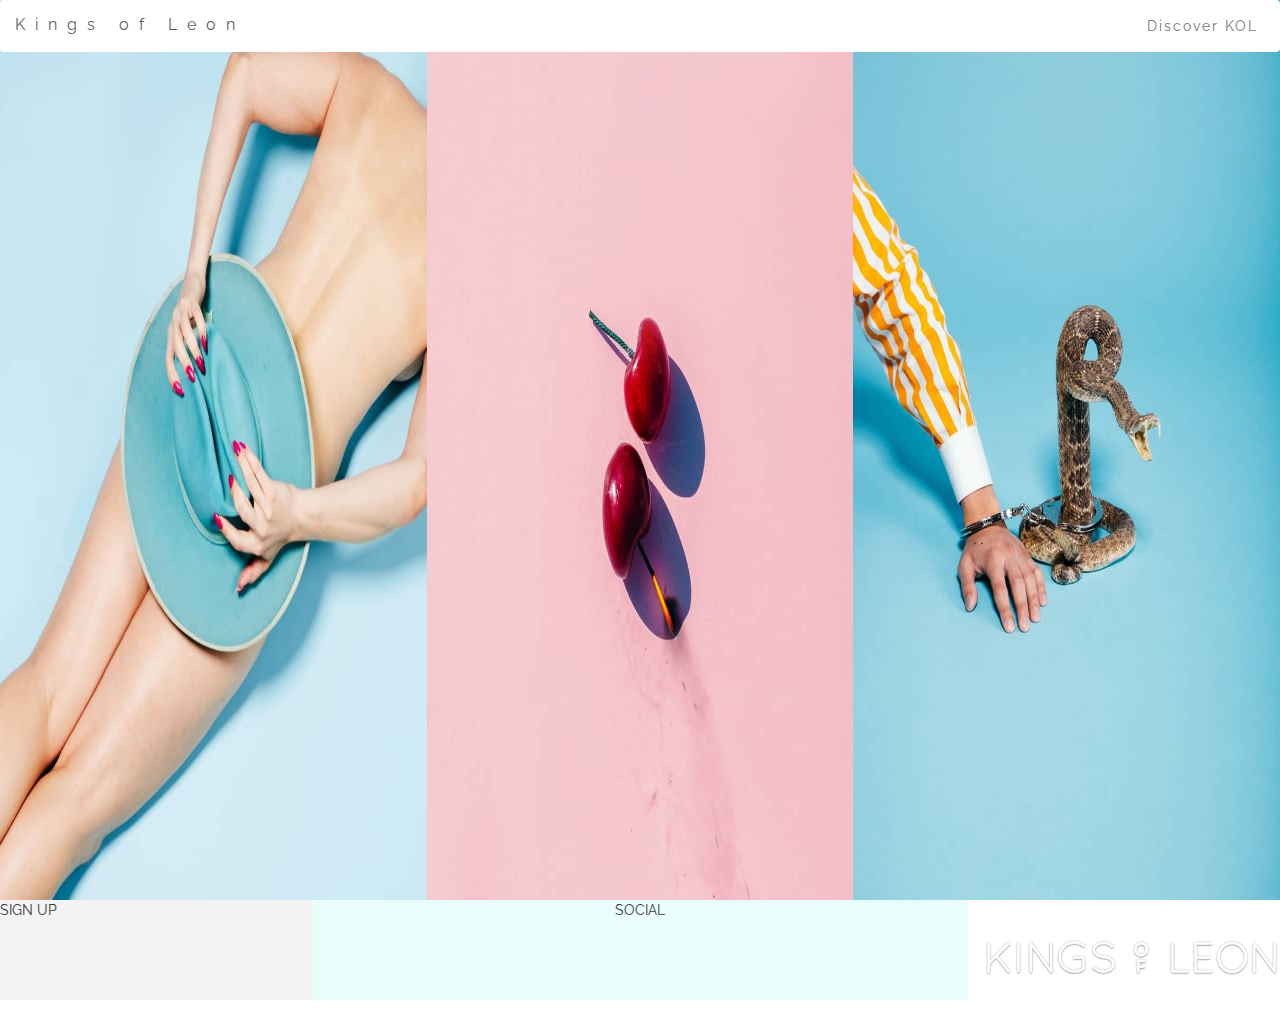
==== html/index.html @ a2597a2f "initial commit" ====
<!DOCTYPE html>
<html lang="en">

<head>
	<meta charset="UTF-8">
	<meta name="viewport" content="width=device-width, initial-scale=1.0">
	<meta http-equiv="X-UA-Compatible" content="ie=edge">
	<title>KOL: WALLS NEW ALBUM OUT NOW</title>
	<link rel="stylesheet" href="https://maxcdn.bootstrapcdn.com/bootstrap/3.3.7/css/bootstrap.min.css" />
	<link rel="stylesheet" href="https://fonts.googleapis.com/css?family=Raleway" type="text/css" />
	<link rel="stylesheet" href="https://use.fontawesome.com/releases/v5.7.0/css/all.css" type="text/css" />
	<link rel="stylesheet" href="/css/hover.css" type="text/css" />
	<link rel="stylesheet" href="/css/main.css" type="text/css" />
</head>

<body>
	<!--NAVITGATION-->

	<nav class="navbar navbar-default zero-margin-padding">
		<div class="navbar-brand">Kings of Leon</div>
		<div class="navbar-right hidden-xs dropdown">
			<button class="btn btn-primary dropdown-toggle discover-btn" type="button" data-toggle="dropdown">Discover KOL</button>
			<ul class="dropdown-menu">
				<li><a href="#">Home</a></li>
				<li><a href="#">Listen</a></li>
				<li><a href="#">Watch</a></li>
				<li><a href="#">Tour</a></li>
				<li><a href="#">We're Kings of Leon</a></li>
			</ul>
		</div>


		<button type="button" class="navbar-toggle collapsed" data-toggle="collapse" data-target="#navbar">
                    <span class="sr-only">Toggle navigation</span>
                    <span class="icon-bar"></span>
                    <span class="icon-bar"></span>
                    <span class="icon-bar"></span>
                </button>
		</div>
		<div class="navbar-collapse collapse" id="navbar">
			<ul class="nav navbar-nav">
				<li class="visible-xs"><a href="/">Home</a></li>
				<li class="visible-xs"><a href="">Listen</a></li>
				<li class="visible-xs"><a href="">Watch</a></li>
				<li class="visible-xs"><a href="">Tour</a></li>
				<li class="visible-xs"><a href="">We're Kings of Leon</a></li>
			</ul>

	</nav>

	<section>
		<div class="container-fluid">
			<div class="row">

				<div class="col-xs-12 col-lg-4 listen zero-margin-padding">
					<div class="touch-instructions-top visible-xs visible-sm visible-md"><img class="touch-image" src="/assets/images/tap.png"></div>
				</div>
				<div class="col-xs-12 col-lg-4 watch zero-margin-padding">
					<div class="touch-instructions-middle visible-xs visible-sm visible-md"><img class="touch-image" src="/assets/images/tap.png"></div>
					<div class="hover-hidden">
						<iframe class="video-visible" width=100% height=100% src="https://www.youtube.com/embed/BdF41Ne2cnQ" frameborder="0" allow="accelerometer; autoplay; encrypted-media; gyroscope; picture-in-picture" allowfullscreen></iframe>
					</div>
				</div>


				<div class="col-xs-12 col-lg-4 tour zero-margin-padding">
					<div class="touch-instructions-bottom visible-xs visible-sm visible-md"><img class="touch-image" src="/assets/images/tap.png"></div>
				</div>

			</div>


	</section>
	<footer class="footer">
		<div class="row">

			<div class="col-xs-12 col-sm-3 sign-up-container">SIGN UP</div>
			<div class="col-xs-12 col-sm-6 center-align-text social-container">SOCIAL</div>
			<div class="col-xs-12 col-sm-3 center-align-text footer-logo-container">
				<img class="image-fit" src="/assets/images/kings-of-leon-logo.png">
			</div>
		</div>
	</footer>


	<script src="https://code.jquery.com/jquery-3.2.1.min.js " integrity="sha256-hwg4gsxgFZhOsEEamdOYGBf13FyQuiTwlAQgxVSNgt4=" crossorigin=" anonymous "></script>
	<script src="https://maxcdn.bootstrapcdn.com/bootstrap/3.3.7/js/bootstrap.min.js " integrity="sha384-Tc5IQib027qvyjSMfHjOMaLkfuWVxZxUPnCJA7l2mCWNIpG9mGCD8wGNIcPD7Txa " crossorigin="anonymous "></script>
</body>

</html>
---- css/main.css ----
/*--------------------------------------------main/generic styles*/

body {
    font-family: 'Raleway', sans-serif;


}

.zero-margin-padding {
    margin: 0;
    padding: 0;
}

.center-align-text {
    text-align: center;
}

.image-fit {
    height: 100%;
    width: 100%;

}

.touch-image {
    height:100%;
    width:100%;
}

.touch-instructions-middle {
    height: 50px;
    width: 50px;
    margin-left: 50vw;
    margin-right:50vw;
    margin-top: 10px;
    position: absolute;

}

.touch-instructions-top {
     height: 50px;
    width: 50px;
    margin-left: 10vw;
    margin-top: 70px;
    position: absolute;
}
.touch-instructions-bottom {
     height: 50px;
    width: 50px;
    margin-left: 80vw;
    margin-top: 10px;
    position: absolute;
}



/*------------------------------------------------NAVIGATION SECTION8*/

.navbar {
    position: absolute;
    width: 100vw;
    z-index: 1;
    background-color: white;
    border: 0;
}

.navbar-right {
    margin-top: 10px;
    margin-bottom: 10px;
    margin-right: 10px;
}

.navbar-brand {
    font-size: 16px;
    letter-spacing: 10px;
}

.discover-btn {
    border: 0;
    background-color: transparent;
    text-align: center;
    color: #777;
    font-size: 14px;
    letter-spacing: 2px
}

.discover-btn:hover {
    background-color: #f5f5f5;
    color: #777;
}


/*---------------------------------------------------------MAIN HEADER SECTION*/

.listen {
    height: 100vh;
    background-image: url(/assets/images/kol_hat.jpg);
    background-size: 100% 100%;
    background-repeat: no-repeat;
    display: block;

}

.listen:hover {
    opacity: 0.7;
}



.watch {
    height: 100vh;


    background-image: url(/assets/images/kol_cherry.jpg);
    background-size: 100% 100%;
    background-repeat: no-repeat;
    display: block;
}

.watch:hover {
    opacity: 0.7;
}

.tour {
    height: 100vh;

    background-image: url(/assets/images/kol_snake.jpg);
    background-size: 100% 100%;
    background-repeat: no-repeat;
    display: block;
}

.tour:hover {
    opacity: 0.7
}

.hover-hidden {
    height: 100vh;
}



.hover-hidden .video-visible {
    height: 50vh;
    margin-top: 25vh;
    visibility: hidden;

}

.hover-hidden:hover .video-visible {
    visibility: visible;
}



/*-----------------------------------------------------------------FOOTER*/

.footer {
    margin-top: 0px;
    margin-bottom: 0px;

}


.sign-up-container {
    height: 100px;
    background-color: #F3F3F3;

}

.social-container {
    height: 100px;
    background-color: #EAFDFD;

}

/*-----------------------------------------------------------------MEDIA QUERIES*/

@media only screen and (min-width:1025px) {
    .touch-instructions {
        visibility: hidden;

    }
}
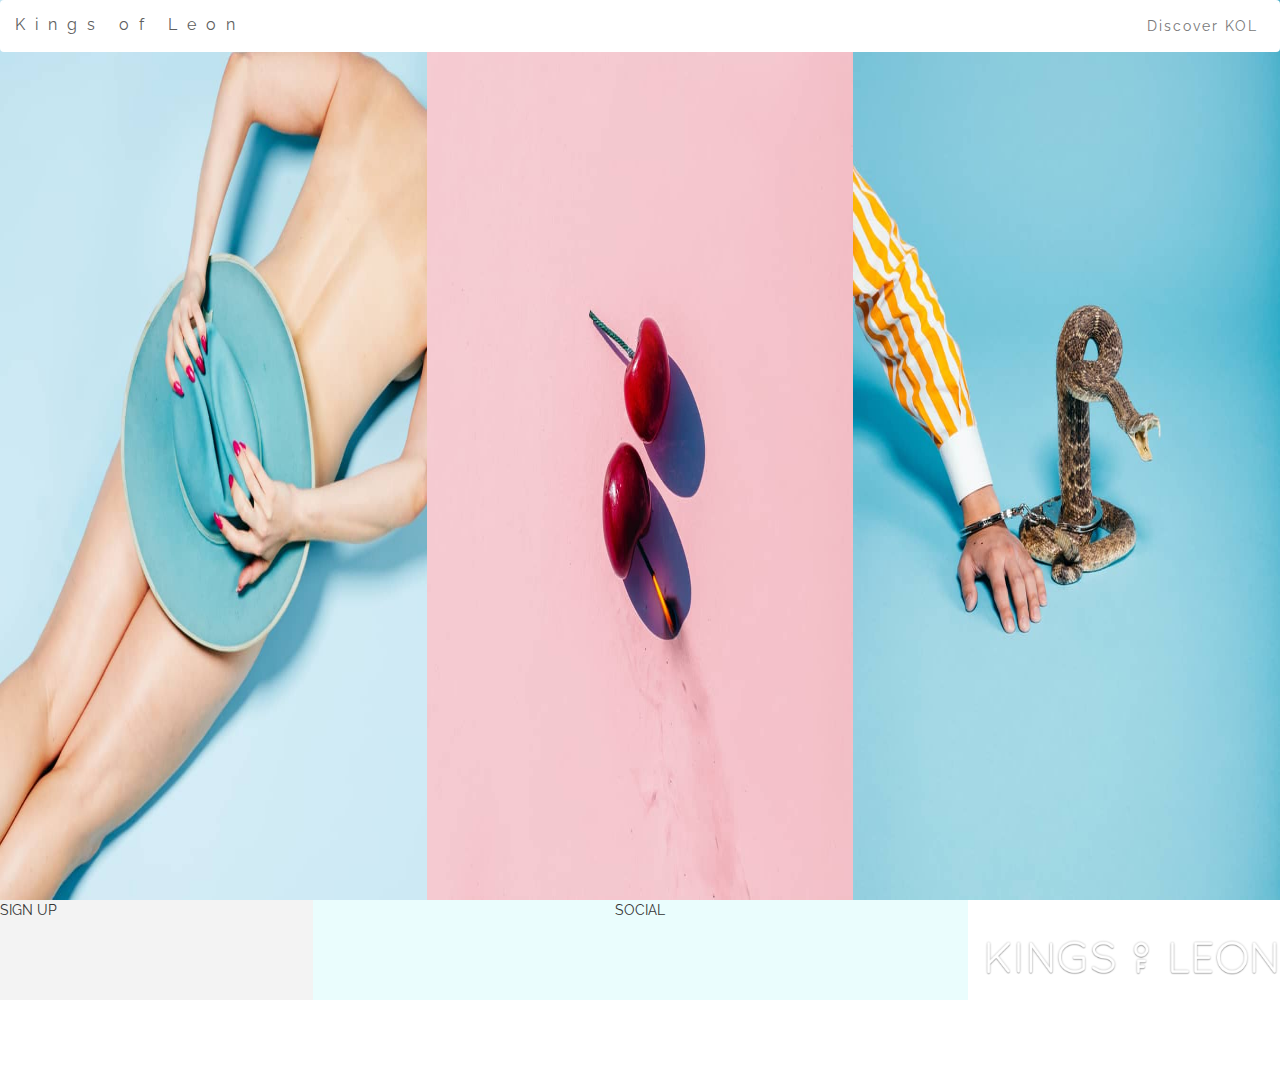
==== commit a918b2e7: "added audio section plus some realignment" ====
--- a/html/index.html
+++ b/html/index.html
@@ -53,10 +53,51 @@
 			<div class="row">
 
 				<div class="col-xs-12 col-lg-4 listen zero-margin-padding">
-					<div class="touch-instructions-top visible-xs visible-sm visible-md"><img class="touch-image" src="/assets/images/tap.png"></div>
+					<div class="touch-instructions-top visible-xs visible-sm visible-md"><img class="touch-image" src="/assets/images/tap3.jpg"></div>
+
+					<div class="hover-hidden">
+						<div class="audio-visible">
+							<ul>
+								<li>
+									<img class="single-cover" src="/assets/images/Kings-Of-Leon-Waste-A-Moment.jpg">
+									
+									<figure class="audio-style">
+										<figcaption>Waste A Moment:</figcaption>
+										<audio class="audio-home-controls" controls src="/assets/audio/waste-a-moment.mp3">
+
+
+							</audio>
+									</figure>
+									
+								</li>
+								<li>
+									<img class="single-cover" src="/assets/images/reverend-single.jpg">
+									<figure class="audio-style">
+										<figcaption>Reverend:</figcaption>
+										<audio class="audio-home-controls" controls src="/assets/audio/reverend.mp3">
+
+
+							</audio>
+									</figure>
+								</li>
+								<li>
+									<img class="single-cover" src="/assets/images/around-the-world-single.jpg">
+									<figure class="audio-style">
+										<figcaption>Around The World:</figcaption>
+										<audio class="audio-home-controls hvr-grow" controls src="/assets/audio/around-the-world.mp3">
+
+
+							</audio>
+									</figure>
+								</li>
+							</ul>
+						<a href="#"	<button class="btn btn-lg btn-success btn-center btn-more">More</button></a>
+						</div>
+					</div>
+
 				</div>
 				<div class="col-xs-12 col-lg-4 watch zero-margin-padding">
-					<div class="touch-instructions-middle visible-xs visible-sm visible-md"><img class="touch-image" src="/assets/images/tap.png"></div>
+					<div class="touch-instructions-middle visible-xs visible-sm visible-md"><img class="touch-image" src="/assets/images/tap3.jpg"></div>
 					<div class="hover-hidden">
 						<iframe class="video-visible" width=100% height=100% src="https://www.youtube.com/embed/BdF41Ne2cnQ" frameborder="0" allow="accelerometer; autoplay; encrypted-media; gyroscope; picture-in-picture" allowfullscreen></iframe>
 					</div>
@@ -64,7 +105,7 @@
 
 
 				<div class="col-xs-12 col-lg-4 tour zero-margin-padding">
-					<div class="touch-instructions-bottom visible-xs visible-sm visible-md"><img class="touch-image" src="/assets/images/tap.png"></div>
+					<div class="touch-instructions-bottom visible-xs visible-sm visible-md"><img class="touch-image" src="/assets/images/tap3.jpg"></div>
 				</div>
 
 			</div>
--- a/css/main.css
+++ b/css/main.css
@@ -4,6 +4,15 @@
     font-family: 'Raleway', sans-serif;
 
 
+}
+
+li {
+    text-decoration: none;
+    list-style: none;
+}
+
+audio {
+ 
 }
 
 .zero-margin-padding {
@@ -49,6 +58,19 @@
     margin-left: 80vw;
     margin-top: 10px;
     position: absolute;
+}
+
+/*...................................................Buttons*/
+
+.btn-center {
+    display:block;
+   margin:0 auto;
+   
+}
+
+.btn-more {
+    width:100px;
+    height:50px;
 }
 
 
@@ -139,9 +161,9 @@
 
 
 
-.hover-hidden .video-visible {
-    height: 50vh;
-    margin-top: 25vh;
+.video-visible {
+    height: 60vh;
+    margin-top: 20vh;
     visibility: hidden;
 
 }
@@ -150,7 +172,49 @@
     visibility: visible;
 }
 
-
+.audio-visible {
+    height: 60vh;
+    margin-top: 20vh;
+    background-color:rgba(0,100,90,0.5);
+    width:100%;
+    visibility: hidden;
+
+}
+
+.hover-hidden:hover .audio-visible {
+    visibility: visible;
+}
+
+.audio-section {
+    height:100%;
+    width:100%;
+}
+
+.audio-style {
+    
+    font-size:18px;
+    float:right;
+    color:white;
+    font-weight:800;
+}
+
+.audio-visible ul li {
+    padding-top:10%;
+}
+
+.audio-home-controls {
+       float:right;
+    width:300px;
+    height:50px;
+    margin-right:2%;
+    background-color:transparent;
+}
+
+.single-cover {
+    height:70px;
+    width:70px;
+    
+}
 
 /*-----------------------------------------------------------------FOOTER*/
 
@@ -181,3 +245,5 @@
 
     }
 }
+
+
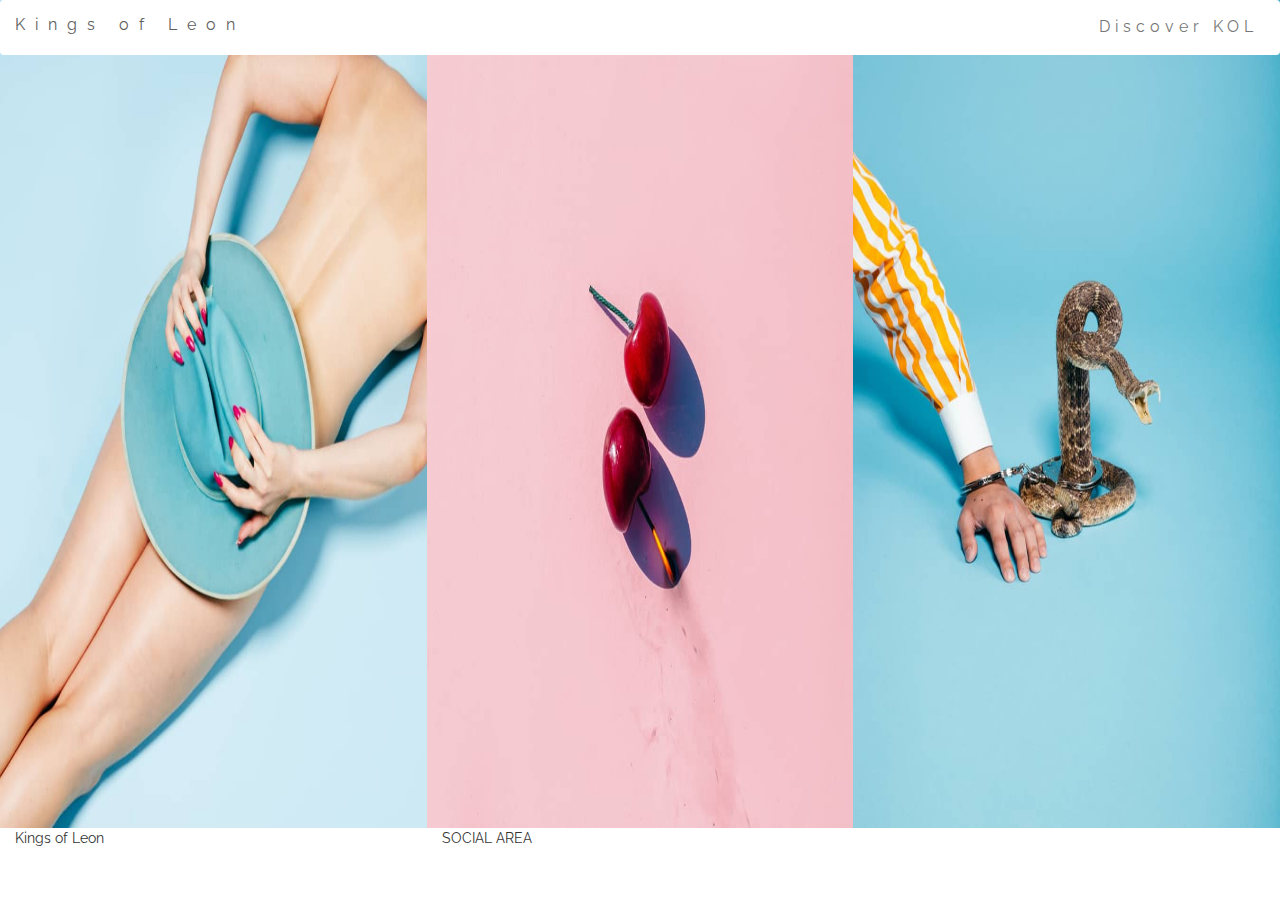
==== commit 92e20386: "updated homepage and added tour dates, improved layout and menus" ====
--- a/html/index.html
+++ b/html/index.html
@@ -19,7 +19,7 @@
 	<nav class="navbar navbar-default zero-margin-padding">
 		<div class="navbar-brand">Kings of Leon</div>
 		<div class="navbar-right hidden-xs dropdown">
-			<button class="btn btn-primary dropdown-toggle discover-btn" type="button" data-toggle="dropdown">Discover KOL</button>
+			<button class="btn dropdown-toggle discover-btn" type="button" data-toggle="dropdown">Discover KOL</button>
 			<ul class="dropdown-menu">
 				<li><a href="#">Home</a></li>
 				<li><a href="#">Listen</a></li>
@@ -52,73 +52,184 @@
 		<div class="container-fluid">
 			<div class="row">
 
-				<div class="col-xs-12 col-lg-4 listen zero-margin-padding">
+				<div class="col-xs-12 col-lg-4 body zero-margin-padding">
 					<div class="touch-instructions-top visible-xs visible-sm visible-md"><img class="touch-image" src="/assets/images/tap3.jpg"></div>
 
 					<div class="hover-hidden">
-						<div class="audio-visible">
-							<ul>
-								<li>
-									<img class="single-cover" src="/assets/images/Kings-Of-Leon-Waste-A-Moment.jpg">
-									
-									<figure class="audio-style">
-										<figcaption>Waste A Moment:</figcaption>
-										<audio class="audio-home-controls" controls src="/assets/audio/waste-a-moment.mp3">
+						<div class="audio-visible-waste">
+
+							<div class="sub-header">
+								<p class="sub-header-text">LISTEN</p>
+							</div>
+
+							<figure class="audio-style-image-waste">
+								<figcaption class="audio-style">.</figcaption>
+								<audio class="audio-home-controls" controls src="/assets/audio/waste-a-moment.mp3">
 
 
 							</audio>
-									</figure>
-									
-								</li>
-								<li>
-									<img class="single-cover" src="/assets/images/reverend-single.jpg">
-									<figure class="audio-style">
-										<figcaption>Reverend:</figcaption>
-										<audio class="audio-home-controls" controls src="/assets/audio/reverend.mp3">
-
-
-							</audio>
-									</figure>
-								</li>
-								<li>
-									<img class="single-cover" src="/assets/images/around-the-world-single.jpg">
-									<figure class="audio-style">
-										<figcaption>Around The World:</figcaption>
-										<audio class="audio-home-controls hvr-grow" controls src="/assets/audio/around-the-world.mp3">
-
-
-							</audio>
-									</figure>
-								</li>
-							</ul>
-						<a href="#"	<button class="btn btn-lg btn-success btn-center btn-more">More</button></a>
-						</div>
-					</div>
-
-				</div>
-				<div class="col-xs-12 col-lg-4 watch zero-margin-padding">
+							</figure>
+							<button class="btn btn-lg btn-center btn-more">More</button>
+
+
+						</div>
+					</div>
+
+				</div>
+				<div class="col-xs-12 col-lg-4 cherry zero-margin-padding">
 					<div class="touch-instructions-middle visible-xs visible-sm visible-md"><img class="touch-image" src="/assets/images/tap3.jpg"></div>
 					<div class="hover-hidden">
-						<iframe class="video-visible" width=100% height=100% src="https://www.youtube.com/embed/BdF41Ne2cnQ" frameborder="0" allow="accelerometer; autoplay; encrypted-media; gyroscope; picture-in-picture" allowfullscreen></iframe>
-					</div>
-				</div>
-
-
-				<div class="col-xs-12 col-lg-4 tour zero-margin-padding">
-					<div class="touch-instructions-bottom visible-xs visible-sm visible-md"><img class="touch-image" src="/assets/images/tap3.jpg"></div>
-				</div>
-
+						<div class="video-visible">
+							<div class="sub-header">
+								<p class="sub-header-text">WATCH</p>
+							</div>
+							<iframe class="walls-video" src="https://www.youtube.com/embed/BdF41Ne2cnQ" frameborder="0" allow="accelerometer; autoplay; encrypted-media; gyroscope; picture-in-picture" allowfullscreen></iframe>
+							<button class="btn btn-lg btn-center btn-more">More</button>
+						</div>
+
+					</div>
+				</div>
+				<div class="col-xs-12 col-lg-4 snake zero-margin-padding">
+					<div class="touch-instructions-middle visible-xs visible-sm visible-md"><img class="touch-image" src="/assets/images/tap3.jpg"></div>
+					<div class="hover-hidden">
+						<div class="tour-visible">
+							<div class="sub-header">
+								<p class="sub-header-text">EXPERIENCE</p>
+							</div>
+							<div class="container container-tour">
+								<div class="row">
+									<div class="col-xs-5 offset-xs-1">
+										<div class="calendar-wrapper">
+											<div class="date">
+												<p>18 <span>FEB</span></p>
+											</div>
+										</div>
+									</div>
+									<div class="col-xs-5 offset-xs-1">
+										<div class="calendar-wrapper">
+											<div class="tour-location-text">SHEFFIELD</div>
+											<button class="btn btn-lrg btn-danger btn-square" disabled="disabled"><s>SOLD OUT!</s></button>
+										</div>
+									</div>
+								</div>
+							</div>
+							<div class="container container-tour">
+								<div class="row">
+									<div class="col-xs-5 offset-xs-1">
+										<div class="calendar-wrapper">
+											<div class="date">
+												<p>20 <span>FEB</span></p>
+											</div>
+										</div>
+									</div>
+									<div class="col-xs-5 offset-xs-1">
+										<div class="calendar-wrapper">
+											<div class="tour-location-text">MANCHESTER</div>
+											<button class="btn btn-lrg btn-danger btn-square" disabled="disabled"><s>SOLD OUT!</s></button>
+										</div>
+									</div>
+
+								</div>
+							</div>
+							<div class="container container-tour">
+								<div class="row">
+									<div class="col-xs-5 offset-xs-1">
+										<div class="calendar-wrapper">
+											<div class="date">
+												<p>22 <span>FEB</span></p>
+											</div>
+										</div>
+									</div>
+									<div class="col-xs-5 offset-xs-1">
+										<div class="calendar-wrapper">
+											<div class="tour-location-text">BIRMINGHAM</div>
+											<button class="btn btn-lrg btn-success btn-square">BUY NOW</button>
+										</div>
+									</div>
+								</div>
+							</div>
+							<!--div class="container container-tour">
+								<div class="row">
+									<div class="col-xs-5 offset-xs-1">
+										<div class="calendar-wrapper">
+											<div class="date">
+												<p>26 <span>FEB</span></p>
+											</div>
+										</div>
+									</div>
+									<div class="col-xs-5 offset-xs-1">
+										<div class="calendar-wrapper">
+											<div class="tour-location-text">LONDON</div>
+											<button class="btn btn-lrg btn-danger btn-square" disabled="disabled"><s>SOLD OUT!</s></button>
+										</div>
+									</div>
+
+								</div>
+							</div-->
+							<!--div class="container container-tour">
+								<div class="row">
+									<div class="col-sm-3 hidden-xs">
+										<div class="calendar-wrapper">
+											<div class="date">
+												<p>1 <span>MAR</span></p>
+											</div>
+										</div>
+									</div>
+									<div class="col-sm-3 hidden-xs">
+										<div class="calendar-wrapper">
+											<div class="tour-location-text">NEWCASTLE</div>
+											<button class="btn btn-lrg btn-danger btn-square" disabled="disabled"><s>SOLD OUT!</s></button>
+										</div>
+									</div>
+									<div class="col-xs-5 offset-xs-1 col-sm-3">
+										<div class="calendar-wrapper">
+											<div class="date">
+												<p>3 <span>MAR</span></p>
+											</div>
+										</div>
+									</div>
+									<div class="col-xs-5 offset-xs-1 col-sm-3">
+										<div class="calendar-wrapper">
+											<div class="tour-location-text">LIVERPOOL</div>
+											<button class="btn btn-lrg btn-success btn-square">BUY NOW</button>
+										</div>
+									</div>
+
+								</div>
+							</div-->
+							<button class="btn btn-lg btn-center btn-more">More</button>
+						</div>
+
+					</div>
+				</div>
 			</div>
-
-
+		</div>
 	</section>
+	<!--section>
+		<div class="container">
+			<div class="row">
+				<div class="col-xs-12 zero-margin-padding">
+					<div class="center-align-text walls-promo-header">Watch the official video of the new number 1 hit - WALLS</div>
+					<div class="video-container">
+						<div class="watch-section">
+							<iframe width="100%" height="100%" src="https://www.youtube.com/embed/BdF41Ne2cnQ" frameborder="0" allow="accelerometer; autoplay; encrypted-media; gyroscope; picture-in-picture" allowfullscreen></iframe>
+						</div>
+					</div>
+				</div>
+				
+			</div>
+		</div>
+		
+	</section-->
 	<footer class="footer">
-		<div class="row">
-
-			<div class="col-xs-12 col-sm-3 sign-up-container">SIGN UP</div>
-			<div class="col-xs-12 col-sm-6 center-align-text social-container">SOCIAL</div>
-			<div class="col-xs-12 col-sm-3 center-align-text footer-logo-container">
-				<img class="image-fit" src="/assets/images/kings-of-leon-logo.png">
+		<div class="container footer-container">
+			<div class="row">
+				<div class="col xs-12 col-sm-4">
+					<p>Kings of Leon</p>
+				</div>
+				<div class="col-xs-12 col-sm-8">
+					SOCIAL AREA
+				</div>
 			</div>
 		</div>
 	</footer>
--- a/css/main.css
+++ b/css/main.css
@@ -11,17 +11,49 @@
     list-style: none;
 }
 
-audio {
- 
-}
+audio {}
+
+
+
+.date {
+    width: 70px;
+    height: 70px;
+    background: #fcfcfc;
+    border: 1px solid #d2d2d2;
+    border-radius: 10px;
+    box-shadow: 0px 0px 15px rgba(0, 0, 0, 0.1);
+    margin-left: 10px;
+    margin-top: 10px;
+
+}
+
+.date p {
+    font-family: Helvetica, sans-serif;
+    font-size: 20px;
+    text-align: center;
+    color: #9e9e9e;
+    
+}
+
+.date p span {
+    background: #d10000;
+    font-weight: bold;
+    color: #fff;
+    text-transform: uppercase;
+    display: block;
+    border-top: 3px solid #a13838;
+    border-radius: 0 0 10px 10px;
+    padding: 6px 0 6px 0;
+    }
 
 .zero-margin-padding {
     margin: 0;
     padding: 0;
 }
 
-.center-align-text {
-    text-align: center;
+.center-align {
+    display:block;
+    margin:0 auto;
 }
 
 .image-fit {
@@ -31,48 +63,108 @@
 }
 
 .touch-image {
-    height:100%;
-    width:100%;
+    height: 100%;
+    width: 100%;
 }
 
 .touch-instructions-middle {
     height: 50px;
     width: 50px;
     margin-left: 50vw;
-    margin-right:50vw;
+    margin-right: 50vw;
     margin-top: 10px;
     position: absolute;
 
 }
 
 .touch-instructions-top {
-     height: 50px;
+    height: 50px;
     width: 50px;
     margin-left: 10vw;
     margin-top: 70px;
     position: absolute;
 }
+
 .touch-instructions-bottom {
-     height: 50px;
+    height: 50px;
     width: 50px;
     margin-left: 80vw;
     margin-top: 10px;
     position: absolute;
 }
 
+.vcenter {
+    display: inline-block;
+    vertical-align: middle;
+    float: none;
+}
+
+.audio-container {
+    width: 33.33%;
+    margin-left: 0;
+    padding-left: 0;
+}
+
+.calendar-wrapper {
+    margin-top:40px;
+    margin-bottom:5px;
+}
+
+.sub-header {
+    width:100%;
+    background-color:white;
+}
+
+.sub-header-text {
+
+    font-size: 20px;
+    text-align: center;
+    color: #777;
+    letter-spacing: 10px;
+}
+
 /*...................................................Buttons*/
 
 .btn-center {
-    display:block;
-   margin:0 auto;
-   
+    display: block;
+    margin: 0 auto;
+
 }
 
 .btn-more {
-    width:100px;
-    height:50px;
-}
-
+    width: 130px;
+    height: 40px;
+    margin-top: 10px;
+    background-color: lightblue;
+    border-color:lightblue;
+    border-radius:0;
+    text-align: center;
+    letter-spacing: 5px;
+}
+.btn-square {
+    border-radius:0;
+}
+
+.btn-more:hover {
+    
+    background-color: #79a9f7;
+    border-color:#79a9f7;
+}
+.btn-more:active:focus {
+    
+    background-color: #79a9f7;
+    border-color:#79a9f7;
+}
+.btn-more-two {
+    width: 100px;
+    height: 50px;
+    margin-top: 25px;
+}
+
+.btn-danger:hover {
+    background-color:grey;
+    border-color:grey;
+}
 
 
 /*------------------------------------------------NAVIGATION SECTION8*/
@@ -101,8 +193,8 @@
     background-color: transparent;
     text-align: center;
     color: #777;
-    font-size: 14px;
-    letter-spacing: 2px
+    font-size: 16px;
+    letter-spacing: 5px;
 }
 
 .discover-btn:hover {
@@ -110,11 +202,50 @@
     color: #777;
 }
 
+.open>.dropdown-toggle.btn-primary:focus, .open>.dropdown-toggle.btn-primary:hover {
+    color: #777;
+    background-color: #f5f5f5;
+    border-color: #f5f5f5;
+}
+
+.open>.dropdown-toggle.btn-primary {
+    color: #777;
+    background-color: #f5f5f5;
+    border-color: #f5f5f5;
+}
+
+.navbar-collapse {
+    margin-top:50px;
+  
+}
+
+.dropdown-menu {
+    width:300px;
+    
+}
+
+.dropdown-menu li {
+    margin-top:20px;
+    margin-bottom: 20px;
+    font-size:18px;
+    letter-spacing: 5px;
+    color:#777;
+}
+
+.navbar-default .navbar-nav>li>a {
+    margin-top:20px;
+    margin-bottom: 20px;
+    font-size:16px;
+    letter-spacing: 5px;
+    color:#777; 
+}
+
+
 
 /*---------------------------------------------------------MAIN HEADER SECTION*/
 
-.listen {
-    height: 100vh;
+.body {
+    height: 92vh;
     background-image: url(/assets/images/kol_hat.jpg);
     background-size: 100% 100%;
     background-repeat: no-repeat;
@@ -122,14 +253,14 @@
 
 }
 
-.listen:hover {
+.waste:hover {
     opacity: 0.7;
 }
 
 
 
-.watch {
-    height: 100vh;
+.cherry {
+    height: 92vh;
 
 
     background-image: url(/assets/images/kol_cherry.jpg);
@@ -138,12 +269,12 @@
     display: block;
 }
 
-.watch:hover {
+.cherry:hover {
     opacity: 0.7;
 }
 
-.tour {
-    height: 100vh;
+.snake {
+    height: 92vh;
 
     background-image: url(/assets/images/kol_snake.jpg);
     background-size: 100% 100%;
@@ -151,12 +282,15 @@
     display: block;
 }
 
-.tour:hover {
+.snake:hover {
     opacity: 0.7
 }
 
 .hover-hidden {
-    height: 100vh;
+    height: 90vh;
+    position: absolute;
+    width: 100%;
+    
 }
 
 
@@ -164,77 +298,173 @@
 .video-visible {
     height: 60vh;
     margin-top: 20vh;
-    visibility: hidden;
-
+    background-color: rgba(3, 2, 0, 0.5);
+    width: 100%;
+    opacity:0;
+    transition:0.5s;
+    transition-timing-function: ease-in-out;
+    
+
+}
+
+.walls-video {
+
+    height: 80%;
+    width: 90%;
+    display: block;
+    margin: 0 auto;
 }
 
 .hover-hidden:hover .video-visible {
-    visibility: visible;
-}
-
-.audio-visible {
+    opacity:1;
+}
+
+.audio-visible-waste {
     height: 60vh;
     margin-top: 20vh;
-    background-color:rgba(0,100,90,0.5);
+    background-color: rgba(3, 2, 0, 0.3);
+    width: 100%;
+    opacity:0;
+    transition:0.5s;
+    transition-timing-function: ease-in-out;
+
+}
+
+.hover-hidden:hover .audio-visible-waste {
+    opacity:1;
+}
+
+
+
+
+
+.audio-section {
+    height: 100%;
+    width: 100%;
+}
+
+
+
+
+
+.audio-home-controls {
+
+    width: 150px;
+    height: 100px;
+    display: block;
+    margin: auto;
+
+
+    background-color: transparent;
+}
+
+.audio-style-image-waste {
+    height: 80%;
+    width: 90%;
+    background-image: url(/assets/images/Kings-Of-Leon-Waste-A-Moment.jpg);
+    background-size: 100% 100%;
+    background-repeat: no-repeat;
+    display: block;
+    margin: 0 auto;
+
+}
+
+
+.single-cover {
+    height: 70px;
+    width: 70px;
+    display: block;
+    margin: 0 auto;
+
+}
+
+/*--------------------------------------------------------------------VIDEO SECTION*/
+
+.walls-promo-header {
+    font-size: 24px;
+    background-color: rgba(3, 2, 0, 0.62);
+}
+
+
+.video-container {
+    width: 100%;
+    height: 50vh;
+
+}
+
+.watch-section {
+    height: 100%;
+    width: 100%;
+}
+
+.walls-video {
+
+    height: 80%;
+    width: 90%;
+    display: block;
+    margin: 0 auto;
+}
+
+.hover-hidden:hover .video-visible {
+    opacity:1;
+}
+
+/*---------------------------------------------------------------TOUR*/
+
+.tour-header {
+    color: white;
+    margin-left: 10px;
+
+}
+
+
+.tour-dates {
+    margin-left: 10px;
+    margin-right: 10px;
+    margin-top: 20px;
+    color: white;
+    font-size: 18px;
+    font-weight: 900;
+}
+
+.tour-visible {
+    height: 60vh;
+    margin-top: 20vh;
+    background-color: rgba(3, 2, 0, 0.5);
+    width: 100%;
+    opacity:0;
+    transition:0.5s;
+    transition-timing-function: ease-in-out;
+
+}
+
+.hover-hidden:hover .tour-visible {
+    opacity:1;
+}
+
+.container-tour {
+    width:90%;
+    margin:0 auto;
+    
+    
+}
+
+.tour-location-text {
+    font-size:16px;
+    
+    color:white;
+    margin-bottom:10px;
+    letter-spacing: 5px;
+}
+
+/*-----------------------------------------------------------------FOOTER*/
+.footer {
+    height:50px;
+}
+
+.footer-container {
+    position:absolute;
     width:100%;
-    visibility: hidden;
-
-}
-
-.hover-hidden:hover .audio-visible {
-    visibility: visible;
-}
-
-.audio-section {
-    height:100%;
-    width:100%;
-}
-
-.audio-style {
-    
-    font-size:18px;
-    float:right;
-    color:white;
-    font-weight:800;
-}
-
-.audio-visible ul li {
-    padding-top:10%;
-}
-
-.audio-home-controls {
-       float:right;
-    width:300px;
-    height:50px;
-    margin-right:2%;
-    background-color:transparent;
-}
-
-.single-cover {
-    height:70px;
-    width:70px;
-    
-}
-
-/*-----------------------------------------------------------------FOOTER*/
-
-.footer {
-    margin-top: 0px;
-    margin-bottom: 0px;
-
-}
-
-
-.sign-up-container {
-    height: 100px;
-    background-color: #F3F3F3;
-
-}
-
-.social-container {
-    height: 100px;
-    background-color: #EAFDFD;
-
 }
 
 /*-----------------------------------------------------------------MEDIA QUERIES*/
@@ -245,5 +475,3 @@
 
     }
 }
-
-
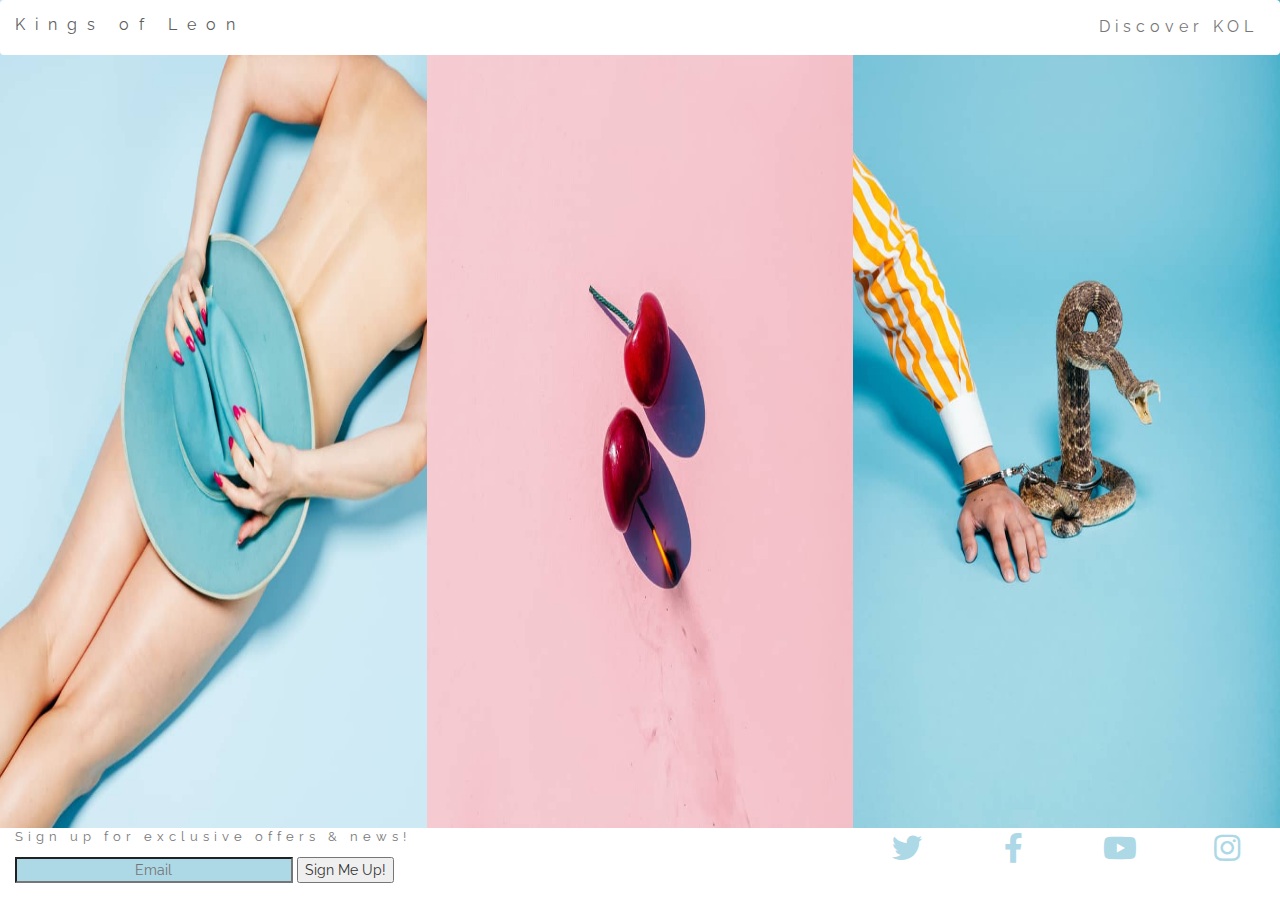
==== commit 9f15a72a: "homepage complete" ====
--- a/html/index.html
+++ b/html/index.html
@@ -53,7 +53,7 @@
 			<div class="row">
 
 				<div class="col-xs-12 col-lg-4 body zero-margin-padding">
-					<div class="touch-instructions-top visible-xs visible-sm visible-md"><img class="touch-image" src="/assets/images/tap3.jpg"></div>
+					<div class="touch-instructions-top visible-xs visible-sm visible-md"><img class="touch-image" src="/assets/images/touch-icon.png"></div>
 
 					<div class="hover-hidden">
 						<div class="audio-visible-waste">
@@ -77,7 +77,7 @@
 
 				</div>
 				<div class="col-xs-12 col-lg-4 cherry zero-margin-padding">
-					<div class="touch-instructions-middle visible-xs visible-sm visible-md"><img class="touch-image" src="/assets/images/tap3.jpg"></div>
+					<div class="touch-instructions-middle visible-xs visible-sm visible-md"><img class="touch-image" src="/assets/images/touch-icon.png"></div>
 					<div class="hover-hidden">
 						<div class="video-visible">
 							<div class="sub-header">
@@ -90,7 +90,7 @@
 					</div>
 				</div>
 				<div class="col-xs-12 col-lg-4 snake zero-margin-padding">
-					<div class="touch-instructions-middle visible-xs visible-sm visible-md"><img class="touch-image" src="/assets/images/tap3.jpg"></div>
+					<div class="touch-instructions-middle visible-xs visible-sm visible-md"><img class="touch-image" src="/assets/images/touch-icon.png"></div>
 					<div class="hover-hidden">
 						<div class="tour-visible">
 							<div class="sub-header">
@@ -148,55 +148,7 @@
 									</div>
 								</div>
 							</div>
-							<!--div class="container container-tour">
-								<div class="row">
-									<div class="col-xs-5 offset-xs-1">
-										<div class="calendar-wrapper">
-											<div class="date">
-												<p>26 <span>FEB</span></p>
-											</div>
-										</div>
-									</div>
-									<div class="col-xs-5 offset-xs-1">
-										<div class="calendar-wrapper">
-											<div class="tour-location-text">LONDON</div>
-											<button class="btn btn-lrg btn-danger btn-square" disabled="disabled"><s>SOLD OUT!</s></button>
-										</div>
-									</div>
-
-								</div>
-							</div-->
-							<!--div class="container container-tour">
-								<div class="row">
-									<div class="col-sm-3 hidden-xs">
-										<div class="calendar-wrapper">
-											<div class="date">
-												<p>1 <span>MAR</span></p>
-											</div>
-										</div>
-									</div>
-									<div class="col-sm-3 hidden-xs">
-										<div class="calendar-wrapper">
-											<div class="tour-location-text">NEWCASTLE</div>
-											<button class="btn btn-lrg btn-danger btn-square" disabled="disabled"><s>SOLD OUT!</s></button>
-										</div>
-									</div>
-									<div class="col-xs-5 offset-xs-1 col-sm-3">
-										<div class="calendar-wrapper">
-											<div class="date">
-												<p>3 <span>MAR</span></p>
-											</div>
-										</div>
-									</div>
-									<div class="col-xs-5 offset-xs-1 col-sm-3">
-										<div class="calendar-wrapper">
-											<div class="tour-location-text">LIVERPOOL</div>
-											<button class="btn btn-lrg btn-success btn-square">BUY NOW</button>
-										</div>
-									</div>
-
-								</div>
-							</div-->
+
 							<button class="btn btn-lg btn-center btn-more">More</button>
 						</div>
 
@@ -224,11 +176,32 @@
 	<footer class="footer">
 		<div class="container footer-container">
 			<div class="row">
-				<div class="col xs-12 col-sm-4">
-					<p>Kings of Leon</p>
-				</div>
-				<div class="col-xs-12 col-sm-8">
-					SOCIAL AREA
+				<div class="col-xs-12 col-sm-6 col-lg-4">
+
+					<p class="sign-up-text">Sign up for exclusive offers & news!</p>
+					<div class="email-sign-up">
+						<form method="post" id="email-sign-up">
+							<input id="email" type="email" name="Email" placeholder="Email">
+							<button class="button-primary" type="submit">Sign Me Up!</button>
+						</form>
+					</div>
+
+				</div>
+
+				<div class="col-xs-12 col-sm-6 col-lg-4 social-media-section">
+					
+					<div class="col-xs-3 twitter-box">
+					<a href="https://twitter.com/kingsofleon?lang=en"	<i class="fab fa-twitter"></i> </a>
+					</div>
+					<div class="col-xs-3 facebook-box">
+					<a href="https://www.facebook.com/KingsOfLeon/"	<i class="fab fa-facebook-f"></i> </a>
+					</div>
+					<div class="col-xs-3 youtube-box">
+					<a href="https://www.youtube.com/channel/UCfJein8E4rcYZSUCc8UqyMA"	<i class="fab fa-youtube"></i> </a>
+					</div>
+					<div class="col-xs-3 instagram-box">
+					<a href="https://www.instagram.com/kingsofleon/?hl=en"	<i class="fab fa-instagram"></i> </a>
+					</div>
 				</div>
 			</div>
 		</div>
--- a/css/main.css
+++ b/css/main.css
@@ -28,11 +28,11 @@
 }
 
 .date p {
-    font-family: Helvetica, sans-serif;
+    letter-spacing: 5px;
     font-size: 20px;
     text-align: center;
     color: #9e9e9e;
-    
+
 }
 
 .date p span {
@@ -44,7 +44,7 @@
     border-top: 3px solid #a13838;
     border-radius: 0 0 10px 10px;
     padding: 6px 0 6px 0;
-    }
+}
 
 .zero-margin-padding {
     margin: 0;
@@ -52,8 +52,8 @@
 }
 
 .center-align {
-    display:block;
-    margin:0 auto;
+    display: block;
+    margin: 0 auto;
 }
 
 .image-fit {
@@ -106,13 +106,13 @@
 }
 
 .calendar-wrapper {
-    margin-top:40px;
-    margin-bottom:5px;
+    margin-top: 40px;
+    margin-bottom: 5px;
 }
 
 .sub-header {
-    width:100%;
-    background-color:white;
+    width: 100%;
+    background-color: white;
 }
 
 .sub-header-text {
@@ -132,29 +132,33 @@
 }
 
 .btn-more {
-    width: 130px;
+    width: 100px;
     height: 40px;
     margin-top: 10px;
     background-color: lightblue;
-    border-color:lightblue;
-    border-radius:0;
+    border-color: #777;
+    border-radius: 0;
     text-align: center;
     letter-spacing: 5px;
 }
+
 .btn-square {
-    border-radius:0;
+    border-radius: 0;
 }
 
 .btn-more:hover {
-    
+
+    background-color: #23527c;
+    border-color: #777;
+    color:white;
+}
+
+.btn-more:active:focus {
+
     background-color: #79a9f7;
-    border-color:#79a9f7;
-}
-.btn-more:active:focus {
-    
-    background-color: #79a9f7;
-    border-color:#79a9f7;
-}
+    border-color: #79a9f7;
+}
+
 .btn-more-two {
     width: 100px;
     height: 50px;
@@ -162,8 +166,8 @@
 }
 
 .btn-danger:hover {
-    background-color:grey;
-    border-color:grey;
+    background-color: grey;
+    border-color: grey;
 }
 
 
@@ -202,7 +206,8 @@
     color: #777;
 }
 
-.open>.dropdown-toggle.btn-primary:focus, .open>.dropdown-toggle.btn-primary:hover {
+.open>.dropdown-toggle.btn-primary:focus,
+.open>.dropdown-toggle.btn-primary:hover {
     color: #777;
     background-color: #f5f5f5;
     border-color: #f5f5f5;
@@ -215,32 +220,45 @@
 }
 
 .navbar-collapse {
-    margin-top:50px;
-  
+    margin-top: 50px;
+
+}
+
+.navbar-default .navbar-toggle {
+    border-color: transparent;
 }
 
 .dropdown-menu {
-    width:300px;
-    
+    width: 300px;
+
 }
 
 .dropdown-menu li {
-    margin-top:20px;
+    margin-top: 20px;
     margin-bottom: 20px;
-    font-size:18px;
-    letter-spacing: 5px;
-    color:#777;
+    font-size: 18px;
+    letter-spacing: 5px;
+    color: #777;
 }
 
 .navbar-default .navbar-nav>li>a {
-    margin-top:20px;
+    margin-top: 20px;
     margin-bottom: 20px;
-    font-size:16px;
-    letter-spacing: 5px;
-    color:#777; 
-}
-
-
+    font-size: 16px;
+    letter-spacing: 5px;
+    color: #777;
+}
+
+.dropdown-menu>li>a:hover {
+    color: #777;
+    text-decoration: none;
+    background-color: lightblue;
+}
+
+.discover-btn:hover {
+    background-color: lightblue;
+    color: #777;
+}
 
 /*---------------------------------------------------------MAIN HEADER SECTION*/
 
@@ -290,7 +308,7 @@
     height: 90vh;
     position: absolute;
     width: 100%;
-    
+
 }
 
 
@@ -300,10 +318,10 @@
     margin-top: 20vh;
     background-color: rgba(3, 2, 0, 0.5);
     width: 100%;
-    opacity:0;
-    transition:0.5s;
+    opacity: 0;
+    transition: 0.5s;
     transition-timing-function: ease-in-out;
-    
+
 
 }
 
@@ -316,7 +334,7 @@
 }
 
 .hover-hidden:hover .video-visible {
-    opacity:1;
+    opacity: 1;
 }
 
 .audio-visible-waste {
@@ -324,14 +342,14 @@
     margin-top: 20vh;
     background-color: rgba(3, 2, 0, 0.3);
     width: 100%;
-    opacity:0;
-    transition:0.5s;
+    opacity: 0;
+    transition: 0.5s;
     transition-timing-function: ease-in-out;
 
 }
 
 .hover-hidden:hover .audio-visible-waste {
-    opacity:1;
+    opacity: 1;
 }
 
 
@@ -406,7 +424,7 @@
 }
 
 .hover-hidden:hover .video-visible {
-    opacity:1;
+    opacity: 1;
 }
 
 /*---------------------------------------------------------------TOUR*/
@@ -432,39 +450,111 @@
     margin-top: 20vh;
     background-color: rgba(3, 2, 0, 0.5);
     width: 100%;
-    opacity:0;
-    transition:0.5s;
+    opacity: 0;
+    transition: 0.5s;
     transition-timing-function: ease-in-out;
 
 }
 
 .hover-hidden:hover .tour-visible {
-    opacity:1;
+    opacity: 1;
 }
 
 .container-tour {
-    width:90%;
-    margin:0 auto;
-    
-    
+    width: 90%;
+    margin: 0 auto;
+
+
 }
 
 .tour-location-text {
-    font-size:16px;
-    
-    color:white;
-    margin-bottom:10px;
+    font-size: 16px;
+
+    color: white;
+    margin-bottom: 10px;
     letter-spacing: 5px;
 }
 
 /*-----------------------------------------------------------------FOOTER*/
+
 .footer {
-    height:50px;
+    height: 60px;
 }
 
 .footer-container {
-    position:absolute;
-    width:100%;
+    position: absolute;
+    width: 100%;
+}
+
+.sign-up-text {
+    font-size: 13px;
+    text-align: center;
+    color: #777;
+    letter-spacing: 5px;
+    
+}
+
+input[type=email] {
+   width: 70%;
+   text-align: center;
+  background-color:lightblue;
+}
+
+.social-media-section {
+    padding:0px;
+    margin-top:20px;
+    
+    float:right;
+}
+
+.twitter-box {
+    
+   
+    height:60px;
+    margin:0;
+    padding:0;
+    text-align:center;
+    font-size:30px;
+}
+
+.facebook-box {
+    
+    
+    height:60px;
+    margin:0;
+    padding:0;
+    text-align:center;
+    font-size:30px;
+}
+
+.youtube-box {
+    
+ 
+    height:60px;
+    margin:0;
+    padding:0;
+    text-align:center;
+    font-size:30px;
+    
+}
+
+.instagram-box {
+    
+    height:60px;
+    margin:0;
+    padding:0;
+    text-align:center;
+    font-size:30px;
+    
+}
+
+.fab {
+    color:lightblue;
+}
+
+.fab:hover {
+    text-decoration: none;
+    
 }
 
 /*-----------------------------------------------------------------MEDIA QUERIES*/
@@ -475,3 +565,10 @@
 
     }
 }
+
+@media only screen and (min-width:1200px) {
+    .social-media-section {
+        margin-top:0px;
+        padding-top:0px;
+    }
+}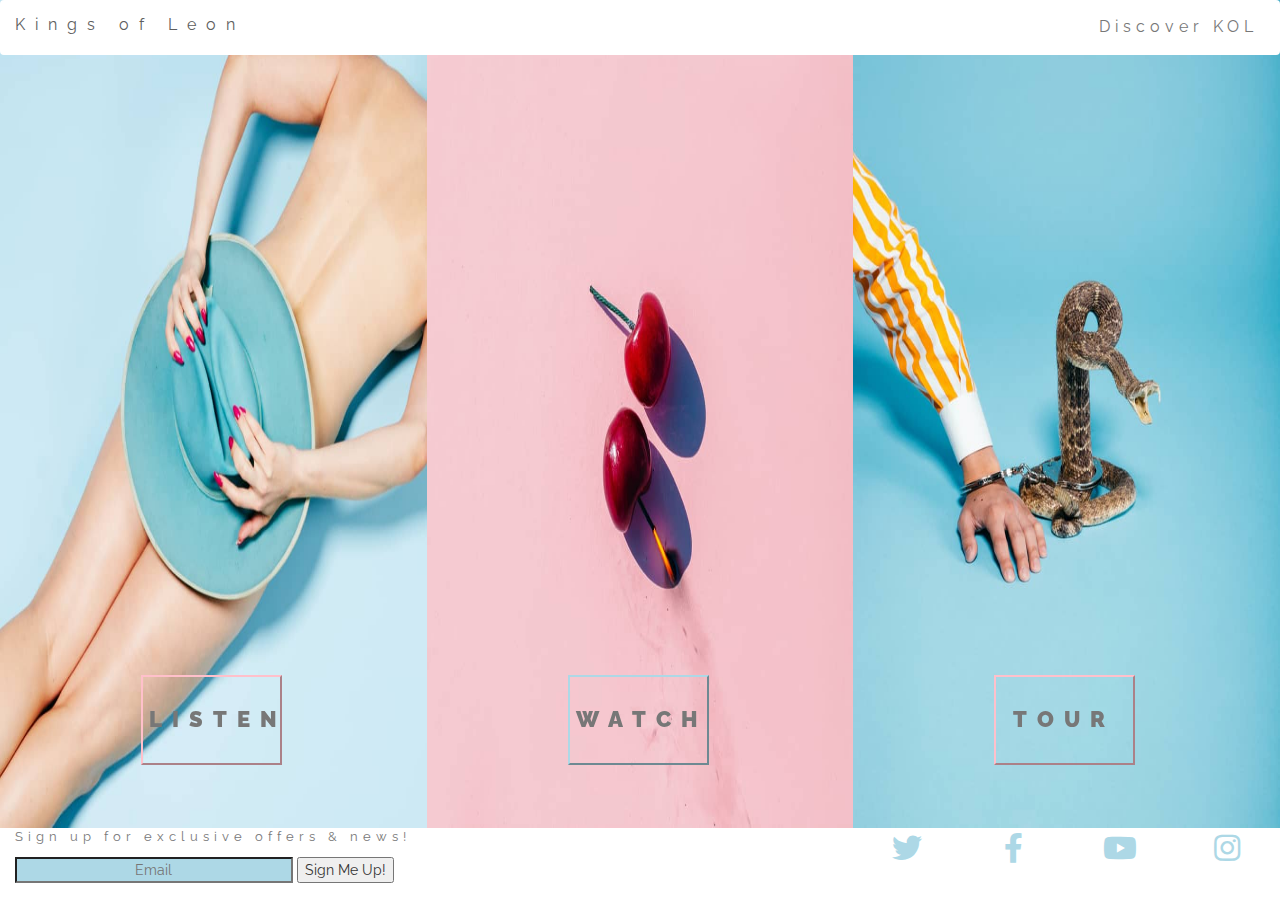
==== commit 7c88bce7: "Updated all pages and added tour and video page" ====
--- a/html/index.html
+++ b/html/index.html
@@ -17,15 +17,15 @@
 	<!--NAVITGATION-->
 
 	<nav class="navbar navbar-default zero-margin-padding">
-		<div class="navbar-brand">Kings of Leon</div>
+		<a href="index.html" <div class="navbar-brand">Kings of Leon</div> </a>
 		<div class="navbar-right hidden-xs dropdown">
 			<button class="btn dropdown-toggle discover-btn" type="button" data-toggle="dropdown">Discover KOL</button>
 			<ul class="dropdown-menu">
-				<li><a href="#">Home</a></li>
-				<li><a href="#">Listen</a></li>
-				<li><a href="#">Watch</a></li>
-				<li><a href="#">Tour</a></li>
-				<li><a href="#">We're Kings of Leon</a></li>
+				<li><a href="index.html">Home</a></li>
+				<li><a href="listen.html">Listen</a></li>
+				<li><a href="watch.html">Watch</a></li>
+				<li><a href="tour.html">Tour</a></li>
+				<li><a href="discover.html">We're Kings of Leon</a></li>
 			</ul>
 		</div>
 
@@ -39,11 +39,11 @@
 		</div>
 		<div class="navbar-collapse collapse" id="navbar">
 			<ul class="nav navbar-nav">
-				<li class="visible-xs"><a href="/">Home</a></li>
-				<li class="visible-xs"><a href="">Listen</a></li>
-				<li class="visible-xs"><a href="">Watch</a></li>
-				<li class="visible-xs"><a href="">Tour</a></li>
-				<li class="visible-xs"><a href="">We're Kings of Leon</a></li>
+				<li class="visible-xs"><a href="index.html">Home</a></li>
+				<li class="visible-xs"><a href="listen.html">Listen</a></li>
+				<li class="visible-xs"><a href="watch.html">Watch</a></li>
+				<li class="visible-xs"><a href="tour.html">Tour</a></li>
+				<li class="visible-xs"><a href="discover.html">We're Kings of Leon</a></li>
 			</ul>
 
 	</nav>
@@ -52,110 +52,23 @@
 		<div class="container-fluid">
 			<div class="row">
 
-				<div class="col-xs-12 col-lg-4 body zero-margin-padding">
-					<div class="touch-instructions-top visible-xs visible-sm visible-md"><img class="touch-image" src="/assets/images/touch-icon.png"></div>
-
-					<div class="hover-hidden">
-						<div class="audio-visible-waste">
-
-							<div class="sub-header">
-								<p class="sub-header-text">LISTEN</p>
-							</div>
-
-							<figure class="audio-style-image-waste">
-								<figcaption class="audio-style">.</figcaption>
-								<audio class="audio-home-controls" controls src="/assets/audio/waste-a-moment.mp3">
-
-
-							</audio>
-							</figure>
-							<button class="btn btn-lg btn-center btn-more">More</button>
-
-
-						</div>
+				<div class="col-xs-12 col-lg-4 body zero-margin-padding hvr-grow">
+					<div class="button-position">
+						<button class="btn-more hvr-glow">LISTEN</button>
+					</div>
+				</div>
+				<div class="col-xs-12 col-lg-4 cherry zero-margin-padding hvr-grow">
+					<div class="button-position">
+						<button class="btn-more-2 hvr-glow">WATCH</button>
 					</div>
 
 				</div>
-				<div class="col-xs-12 col-lg-4 cherry zero-margin-padding">
-					<div class="touch-instructions-middle visible-xs visible-sm visible-md"><img class="touch-image" src="/assets/images/touch-icon.png"></div>
-					<div class="hover-hidden">
-						<div class="video-visible">
-							<div class="sub-header">
-								<p class="sub-header-text">WATCH</p>
-							</div>
-							<iframe class="walls-video" src="https://www.youtube.com/embed/BdF41Ne2cnQ" frameborder="0" allow="accelerometer; autoplay; encrypted-media; gyroscope; picture-in-picture" allowfullscreen></iframe>
-							<button class="btn btn-lg btn-center btn-more">More</button>
-						</div>
-
-					</div>
-				</div>
-				<div class="col-xs-12 col-lg-4 snake zero-margin-padding">
-					<div class="touch-instructions-middle visible-xs visible-sm visible-md"><img class="touch-image" src="/assets/images/touch-icon.png"></div>
-					<div class="hover-hidden">
-						<div class="tour-visible">
-							<div class="sub-header">
-								<p class="sub-header-text">EXPERIENCE</p>
-							</div>
-							<div class="container container-tour">
-								<div class="row">
-									<div class="col-xs-5 offset-xs-1">
-										<div class="calendar-wrapper">
-											<div class="date">
-												<p>18 <span>FEB</span></p>
-											</div>
-										</div>
-									</div>
-									<div class="col-xs-5 offset-xs-1">
-										<div class="calendar-wrapper">
-											<div class="tour-location-text">SHEFFIELD</div>
-											<button class="btn btn-lrg btn-danger btn-square" disabled="disabled"><s>SOLD OUT!</s></button>
-										</div>
-									</div>
-								</div>
-							</div>
-							<div class="container container-tour">
-								<div class="row">
-									<div class="col-xs-5 offset-xs-1">
-										<div class="calendar-wrapper">
-											<div class="date">
-												<p>20 <span>FEB</span></p>
-											</div>
-										</div>
-									</div>
-									<div class="col-xs-5 offset-xs-1">
-										<div class="calendar-wrapper">
-											<div class="tour-location-text">MANCHESTER</div>
-											<button class="btn btn-lrg btn-danger btn-square" disabled="disabled"><s>SOLD OUT!</s></button>
-										</div>
-									</div>
-
-								</div>
-							</div>
-							<div class="container container-tour">
-								<div class="row">
-									<div class="col-xs-5 offset-xs-1">
-										<div class="calendar-wrapper">
-											<div class="date">
-												<p>22 <span>FEB</span></p>
-											</div>
-										</div>
-									</div>
-									<div class="col-xs-5 offset-xs-1">
-										<div class="calendar-wrapper">
-											<div class="tour-location-text">BIRMINGHAM</div>
-											<button class="btn btn-lrg btn-success btn-square">BUY NOW</button>
-										</div>
-									</div>
-								</div>
-							</div>
-
-							<button class="btn btn-lg btn-center btn-more">More</button>
-						</div>
-
+				<div class="col-xs-12 col-lg-4 snake zero-margin-padding hvr-grow">
+					<div class="button-position">
+						<button class="btn-more hvr-glow">TOUR</button>
 					</div>
 				</div>
 			</div>
-		</div>
 	</section>
 	<!--section>
 		<div class="container">
@@ -189,18 +102,18 @@
 				</div>
 
 				<div class="col-xs-12 col-sm-6 col-lg-4 social-media-section">
-					
+
 					<div class="col-xs-3 twitter-box">
-					<a href="https://twitter.com/kingsofleon?lang=en"	<i class="fab fa-twitter"></i> </a>
+						<a href="https://twitter.com/kingsofleon?lang=en" target="_blank" <i class="fab fa-twitter"></i> </a>
 					</div>
 					<div class="col-xs-3 facebook-box">
-					<a href="https://www.facebook.com/KingsOfLeon/"	<i class="fab fa-facebook-f"></i> </a>
+						<a href="https://www.facebook.com/KingsOfLeon/" target="_blank" <i class="fab fa-facebook-f"></i> </a>
 					</div>
 					<div class="col-xs-3 youtube-box">
-					<a href="https://www.youtube.com/channel/UCfJein8E4rcYZSUCc8UqyMA"	<i class="fab fa-youtube"></i> </a>
+						<a href="https://www.youtube.com/channel/UCfJein8E4rcYZSUCc8UqyMA" target="_blank" <i class="fab fa-youtube"></i> </a>
 					</div>
 					<div class="col-xs-3 instagram-box">
-					<a href="https://www.instagram.com/kingsofleon/?hl=en"	<i class="fab fa-instagram"></i> </a>
+						<a href="https://www.instagram.com/kingsofleon/?hl=en" target="_blank" <i class="fab fa-instagram"></i> </a>
 					</div>
 				</div>
 			</div>
--- a/css/main.css
+++ b/css/main.css
@@ -13,7 +13,10 @@
 
 audio {}
 
-
+.test {
+    height: 90vh;
+    background-color: blue;
+}
 
 .date {
     width: 70px;
@@ -123,6 +126,15 @@
     letter-spacing: 10px;
 }
 
+h1 {
+    letter-spacing: 10px;
+    color: #777;
+}
+
+.center-item {
+    text-align: center;
+}
+
 /*...................................................Buttons*/
 
 .btn-center {
@@ -132,25 +144,51 @@
 }
 
 .btn-more {
-    width: 100px;
-    height: 40px;
-    margin-top: 10px;
+    width: 33vw;
+    height: 50%;
+    background-color: transparent;
+    border-color: pink;
+    border-radius: 0;
+    text-align: center;
+    letter-spacing: 10px;
+    text-decoration: none;
+    margin-left: 33vw;
+    font-size: 4.5vw;
+    color:#777;
+    font-weight: 900
+}
+
+.btn-more-2 {
+    width: 33vw;
+    height: 50%;
+    background-color: transparent;
+    border-color: lightblue;
+    border-radius: 0;
+    text-align: center;
+    letter-spacing: 10px;
+    text-decoration: none;
+    margin-left: 33vw;
+    font-size: 4.5vw;
+    color:#777;
+    font-weight: 900
+}
+
+.btn-square {
+    border-radius: 0;
+}
+
+.btn-more:hover {
+
+    background-color: pink;
+    border-color: #777;
+    color: white;
+}
+
+.btn-more-2:hover {
+
     background-color: lightblue;
     border-color: #777;
-    border-radius: 0;
-    text-align: center;
-    letter-spacing: 5px;
-}
-
-.btn-square {
-    border-radius: 0;
-}
-
-.btn-more:hover {
-
-    background-color: #23527c;
-    border-color: #777;
-    color:white;
+    color: white;
 }
 
 .btn-more:active:focus {
@@ -169,6 +207,37 @@
     background-color: grey;
     border-color: grey;
 }
+
+.video-button {
+    width: 100%;
+    height: 20vh;
+    background-image: url(/assets/images/sex-on-fire-cd.jpg);
+    background-size: 100% 100%;
+    margin-top: 30px;
+    border-radius: 20px;
+    display: inline-block;
+
+}
+
+.video-button-2 {
+    width: 100%;
+    height: 20vh;
+    background-image: url(/assets/images/use-somebody-cd.jpg);
+    background-size: 100% 100%;
+    margin-top: 30px;
+    border-radius: 20px;
+}
+
+.video-button-3 {
+    width: 100%;
+    height: 20vh;
+    background-image: url(/assets/images/supersoaker-cd.jpg);
+    background-size: 100% 100%;
+    margin-top: 30px;
+    border-radius: 20px;
+    border: 2px solid transparent;
+}
+
 
 
 /*------------------------------------------------NAVIGATION SECTION8*/
@@ -269,11 +338,10 @@
     background-repeat: no-repeat;
     display: block;
 
-}
-
-.waste:hover {
-    opacity: 0.7;
-}
+
+}
+
+.body:hover {}
 
 
 
@@ -287,9 +355,7 @@
     display: block;
 }
 
-.cherry:hover {
-    opacity: 0.7;
-}
+.cherry:hover {}
 
 .snake {
     height: 92vh;
@@ -300,9 +366,7 @@
     display: block;
 }
 
-.snake:hover {
-    opacity: 0.7
-}
+.snake:hover {}
 
 .hover-hidden {
     height: 90vh;
@@ -396,6 +460,11 @@
 
 }
 
+.button-position {
+    height: 20vh;
+    margin-top: 75vh;
+}
+
 /*--------------------------------------------------------------------VIDEO SECTION*/
 
 .walls-promo-header {
@@ -426,6 +495,8 @@
 .hover-hidden:hover .video-visible {
     opacity: 1;
 }
+
+
 
 /*---------------------------------------------------------------TOUR*/
 
@@ -475,6 +546,8 @@
     letter-spacing: 5px;
 }
 
+
+
 /*-----------------------------------------------------------------FOOTER*/
 
 .footer {
@@ -482,8 +555,9 @@
 }
 
 .footer-container {
-    position: absolute;
-    width: 100%;
+    position: relative;
+    width: 100%;
+    background-color: white;
 }
 
 .sign-up-text {
@@ -491,70 +565,514 @@
     text-align: center;
     color: #777;
     letter-spacing: 5px;
-    
+
 }
 
 input[type=email] {
-   width: 70%;
-   text-align: center;
-  background-color:lightblue;
+    width: 70%;
+    text-align: center;
+    background-color: lightblue;
 }
 
 .social-media-section {
-    padding:0px;
-    margin-top:20px;
-    
-    float:right;
+    padding: 0px;
+    margin-top: 20px;
+
+    float: right;
 }
 
 .twitter-box {
-    
-   
-    height:60px;
-    margin:0;
-    padding:0;
-    text-align:center;
-    font-size:30px;
+
+
+
+    text-align: center;
+    font-size: 30px;
 }
 
 .facebook-box {
-    
-    
-    height:60px;
-    margin:0;
-    padding:0;
-    text-align:center;
-    font-size:30px;
+
+
+
+    text-align: center;
+    font-size: 30px;
 }
 
 .youtube-box {
-    
- 
-    height:60px;
-    margin:0;
-    padding:0;
-    text-align:center;
-    font-size:30px;
-    
+
+
+
+    text-align: center;
+    font-size: 30px;
+
 }
 
 .instagram-box {
-    
-    height:60px;
-    margin:0;
-    padding:0;
-    text-align:center;
-    font-size:30px;
-    
+
+
+    text-align: center;
+    font-size: 30px;
+
 }
 
 .fab {
-    color:lightblue;
+    color: lightblue;
 }
 
 .fab:hover {
     text-decoration: none;
-    
+
+}
+
+/*------------------------------------------------------------------DISCOVER PAGE */
+
+.background-discover {
+    height: 90vh;
+    background-color: #f8f8ff;
+
+
+}
+
+.carousel-wrapper {
+    height: 90vh;
+    position: relative;
+
+}
+
+.vertical-center {
+    margin: 0;
+    position: absolute;
+    top: 50%;
+    -ms-transform: translateY(-50%);
+    transform: translateY(-50%);
+}
+
+.carousel {
+    height: 80vh;
+    width: 100%;
+}
+
+.carousel-inner {
+    height: 100%;
+    width: 100%;
+
+}
+
+.carousel-item {
+    height: 100%;
+    width: 100%;
+}
+
+.container-carousel {
+    margin: 0 auto;
+    float: none;
+    width: 90vw;
+}
+
+
+/*------------------------------------------------------------------LISTEN PAGE*/
+
+.background-listen {
+    height: 90vh;
+    background-color: #f8f8ff;
+
+}
+
+.listen-header {
+    margin-top: 80px;
+    text-align: left;
+    color: #777;
+}
+
+.album-container {
+    height: 33vh;
+
+    margin-top: 20px;
+
+
+}
+
+
+
+.album-wrapper-2 {
+    height: 33vh;
+    margin-top: 20px;
+}
+
+.album-container-2 {
+    height: 33vh;
+
+    margin-top: 20px;
+
+
+
+}
+
+
+
+.album-image {
+    height: 100%;
+    width: 100%;
+    border-radius: 15px;
+    border: 5px solid white;
+}
+
+.album-image:hover {
+    border-color: lightblue;
+}
+
+.row-center {
+    text-align: center;
+    margin-left: 20px;
+    margin-right: 20px;
+
+}
+
+.row-album-align {
+    margin-left: 50px;
+}
+
+.col-center {
+    display: inline-block;
+    float: none;
+
+
+}
+
+.album-hidden-md {
+    display: none;
+}
+
+.container-carousel-visible {
+
+    margin: 0 auto;
+    float: none;
+    width: 90vw;
+    display: block;
+
+}
+
+.audio-listen-controls {
+    text-align: center;
+    height: 14px;
+    width: 80px;
+    margin-top: 0;
+
+
+}
+
+.track-listing {
+    font-size: 16px;
+    letter-spacing: 10px;
+    margin-top: 20px;
+}
+
+.walls-track-listing-modal {
+    background-image: url(/assets/images/kol_candle.jpg);
+
+    background-size: 100% 100%;
+    font-size: 20px;
+    color: #777;
+    letter-spacing: 5px;
+}
+
+.youth-track-listing-modal {
+    background-image: url(/assets/images/youth-and-young-reverse-blank.jpg);
+    background-repeat: no-repeat;
+    background-size: 100% 100%;
+    font-size: 1vw;
+    color: #777;
+    letter-spacing: 5px;
+    font-weight: 900;
+    height: 80vh;
+    width: 60vw;
+}
+
+
+
+.aha-track-listing-modal {
+    background-image: url(/assets/images/aha-shake-reverse-blank.jpg);
+    background-repeat: no-repeat;
+    background-size: 100% 100%;
+    font-size: 1vw;
+    color: #777;
+    letter-spacing: 5px;
+    font-weight: 900;
+    height: 80vh;
+    width: 60vw;
+
+}
+
+.because-track-listing-modal {
+    background-image: url(/assets/images/because-of-the-times-reverse-blank.jpg);
+    background-repeat: no-repeat;
+    background-size: 100% 100%;
+    font-size: 1vw;
+    color: #777;
+    letter-spacing: 5px;
+    font-weight: 900;
+    height: 80vh;
+    width: 60vw;
+
+}
+
+.obtn-track-listing-modal {
+    background-image: url(/assets/images/only-by-the-night-reverse-blank.jpg);
+    background-repeat: no-repeat;
+    background-size: 100% 100%;
+    font-size: 1vw;
+    color: #777;
+    letter-spacing: 5px;
+    font-weight: 900;
+    height: 80vh;
+    width: 60vw;
+
+
+}
+
+.obtn-spacing {
+    margin-left: 25%;
+    margin-top: 20%;
+}
+
+.come-around-track-listing-modal {
+    background-image: url(/assets/images/come-around-sundown-reverse-blank.jpg);
+    background-repeat: no-repeat;
+    background-size: 100% 100%;
+    font-size: 1vw;
+    color: #777;
+    letter-spacing: 5px;
+    font-weight: 900;
+    height: 80vh;
+    width: 60vw;
+
+
+}
+
+.come-around-track-style {
+    float: right;
+    margin-top: 10px;
+    margin-right: 20px;
+    color: white;
+}
+
+.mechanical-bull-track-listing-modal {
+    background-image: url(/assets/images/mechanical-bull-reverse-blank.jpg);
+    background-repeat: no-repeat;
+    background-size: 100% 100%;
+    font-size: 14px;
+    color: #777;
+    letter-spacing: 5px;
+    font-weight: 900;
+    height: 80vh;
+    width: 60vw;
+    margin: 0 auto;
+}
+
+.modal-album-small {
+    height: 100px;
+    width: 100px;
+}
+
+.audio-small-controls {
+    height: 50px;
+    width: 100px;
+}
+
+.small-track-listing {
+    margin-top: 20%;
+}
+
+.mechanical-bull-track-style {
+    color: white;
+    margin-top: 52vh;
+    margin-right: 25px;
+    font-size: .9vw;
+}
+
+.walls-track-listing-modal {
+    background-image: url(/assets/images/WALLS-reverse-blank.jpg);
+    background-repeat: no-repeat;
+    background-size: 100% 100%;
+    font-size: 14px;
+    color: #777;
+    letter-spacing: 5px;
+    font-weight: 900;
+    height: 80vh;
+    width: 60vw;
+}
+
+.walls-track-style {
+    float: left;
+    margin-left: auto;
+    margin-top: 30px;
+    font-size: 1.5vh;
+}
+
+/*--TRACK LINKS--*/
+
+.mechanical-bull-link {
+    color: red;
+}
+
+.sundown-link {
+    color: orange;
+}
+
+.walls-link {
+    color: lightblue;
+}
+
+.obtn-link {
+    color: red;
+}
+
+/*------------------------------------------------------------------WATCH PAGE*/
+
+.background-watch {
+    height: 90vh;
+    background-color: #f8f8ff;
+
+
+}
+
+
+#sex-on-fire-button {
+
+    width: 20vw;
+    background-image: url(/assets/images/sex-on-fire-cd.jpg);
+    background-repeat: no-repeat;
+    background-size: 100% 100%;
+    height: 20vh;
+    margin-top: 100px;
+    margin-left: 50px;
+
+
+}
+
+#sex-on-fire-right {
+    width: 100%;
+    float: none;
+    margin-left: 0;
+    position: absolute;
+    height: 90vh;
+}
+
+#sex-on-fire-right-iframe {
+
+    width: 100%;
+    height: 100%;
+}
+
+#use-somebody-button {
+
+    width: 20vw;
+    background-image: url(/assets/images/use-somebody-cd.jpg);
+    background-repeat: no-repeat;
+    background-size: 100% 100%;
+    height: 20vh;
+    margin-top: 5vh;
+    margin-left: 50px;
+
+
+}
+
+#use-somebody-right {
+    width: 100%;
+    float: none;
+    margin-left: 0;
+    position: absolute;
+    height: 90vh;
+}
+
+#use-somebody-right-iframe {
+
+    width: 100%;
+    height: 100%;
+}
+
+#supersoaker-button {
+
+    width: 20vw;
+    background-image: url(/assets/images/supersoaker-cd.jpg);
+    background-repeat: no-repeat;
+    background-size: 100% 100%;
+    height: 20vh;
+    margin-top: 5vh;
+    margin-left: 50px;
+
+
+
+}
+
+#supersoaker-right {
+    width: 100%;
+    float: none;
+    margin-left: 0;
+    height: 90vh;
+    position: absolute;
+}
+
+#supersoaker-right-iframe {
+    width: 100%;
+    height: 100%;
+}
+
+.container-watch-button {
+    margin-left: 10px;
+}
+
+
+
+
+/*------------------------------------------------------------------TOUR PAGE*/
+
+.background-wrapper {
+    height: 100%;
+}
+
+.background-tour {
+    height: 100%;
+    background-color: #f8f8ff;
+
+}
+
+.tour-block {
+    height: 20vh;
+    width: 100%;
+    background: rgba(255, 192, 203, 0.5);
+
+    margin-top: 20px;
+}
+
+.center-align-date {
+    width: 50%;
+    margin: 0 auto;
+    margin-top: 20px;
+}
+
+.tour-promo {
+    height: 50vh;
+    width: 100%;
+    margin-top: 20px;
+}
+
+.tour-date {
+    text-align: center;
+    font-size: 3vh;
+    font-weight: 1000;
+    letter-spacing: 5px
+}
+
+.tour-location {
+    text-align: center;
+    font-size: 3vw;
+    letter-spacing: 5px;
+}
+
+.tour-header {
+    margin-top: 80px;
+    text-align: right;
+    color: #777
 }
 
 /*-----------------------------------------------------------------MEDIA QUERIES*/
@@ -568,7 +1086,110 @@
 
 @media only screen and (min-width:1200px) {
     .social-media-section {
-        margin-top:0px;
-        padding-top:0px;
+        margin-top: 0px;
+        padding-top: 0px;
     }
-}+}
+
+@media only screen and (min-width:1025px) {
+    .container-carousel {
+        margin: 0 auto;
+        float: none;
+        width: 50vw;
+
+    }
+}
+
+@media only screen and (min-width:1235px) {
+    .album-hidden-md {
+        display: block;
+
+    }
+}
+
+@media only screen and (min-width:1200px) {
+    .container-carousel-visible {
+        display: none;
+        position: absolute;
+        height: 0;
+        width: 0;
+        top: 0;
+        left: 0;
+
+    }
+}
+
+@media only screen and (min-width:1200px) {
+    .btn-more {
+        width: 11vw;
+        height: 50%;
+        background-color: transparent;
+        border-color: pink;
+        border-radius: 0;
+        text-align: center;
+        letter-spacing: 10px;
+        text-decoration: none;
+        margin-left: 11vw;
+        font-size: 1.7vw;
+        color:#777;
+        font-weight: 900
+    }
+}
+@media only screen and (min-width:1200px) {
+.btn-more-2 {
+    width: 11vw;
+    height: 50%;
+    background-color: transparent;
+    border-color: lightblue;
+    border-radius: 0;
+    text-align: center;
+    letter-spacing: 10px;
+    text-decoration: none;
+    margin-left: 11vw;
+    font-size: 1.7vw;
+    color:#777;
+    font-weight: 900
+}
+}
+
+@media only screen and (min-width:1200px) {
+    .tour-date {
+        text-align: center;
+        font-size: 5vh;
+        font-weight: 1000;
+        letter-spacing: 10px
+    }
+}
+
+@media only screen and (min-width:1200px) {
+    .tour-promo {
+        height: 65vh;
+        width: 100%;
+        margin-top: 20px;
+        margin-bottom: 40px;
+    }
+}
+@media only screen and (min-width:1200px) {
+.tour-location {
+    text-align: center;
+    font-size: 2.5vh;
+    letter-spacing: 5px;
+}
+}
+
+/**@media only screen and (min-width:992px) {
+    .background-tour {
+         height: 92vh;
+    
+   
+    }
+
+    }
+**/
+
+/*-------------------------------------------------------MODAL*/
+
+.modal-backdrop.in {
+    filter: alpha(opacity=50);
+    opacity: 0;
+}
